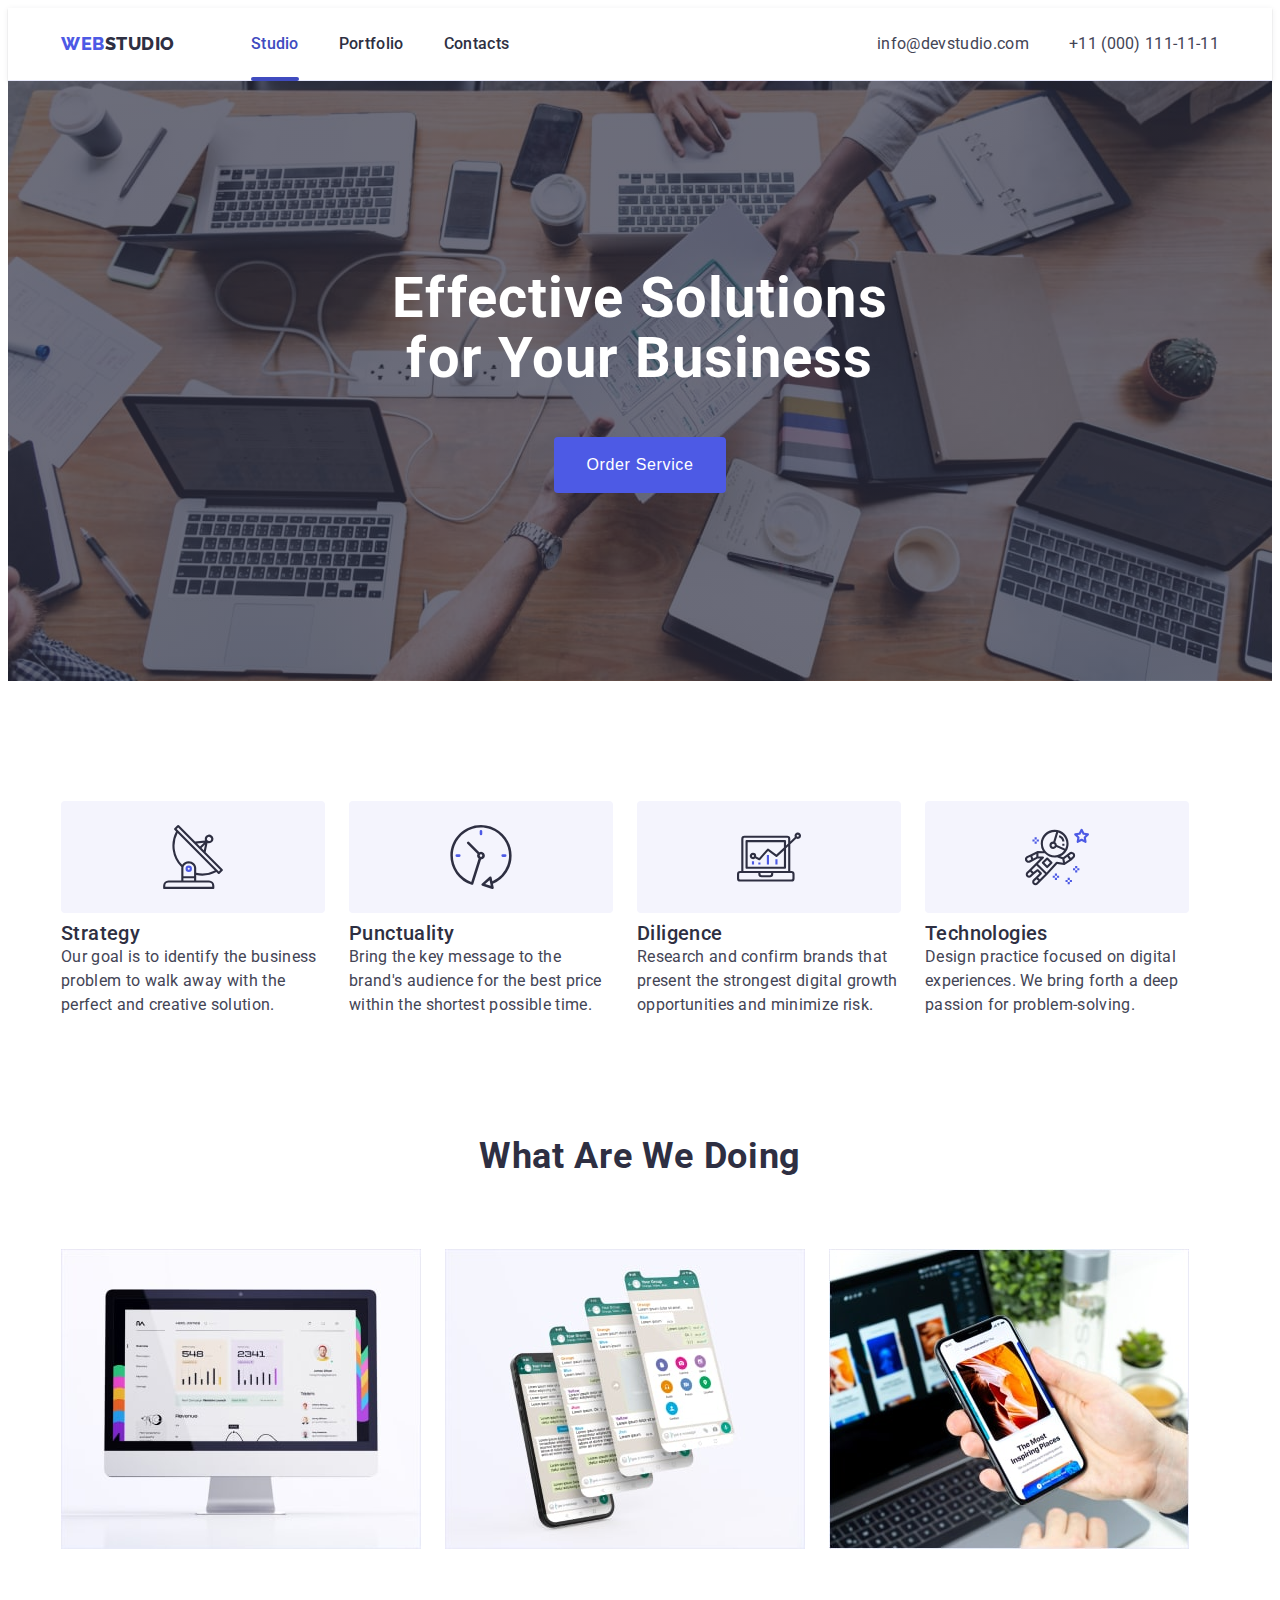
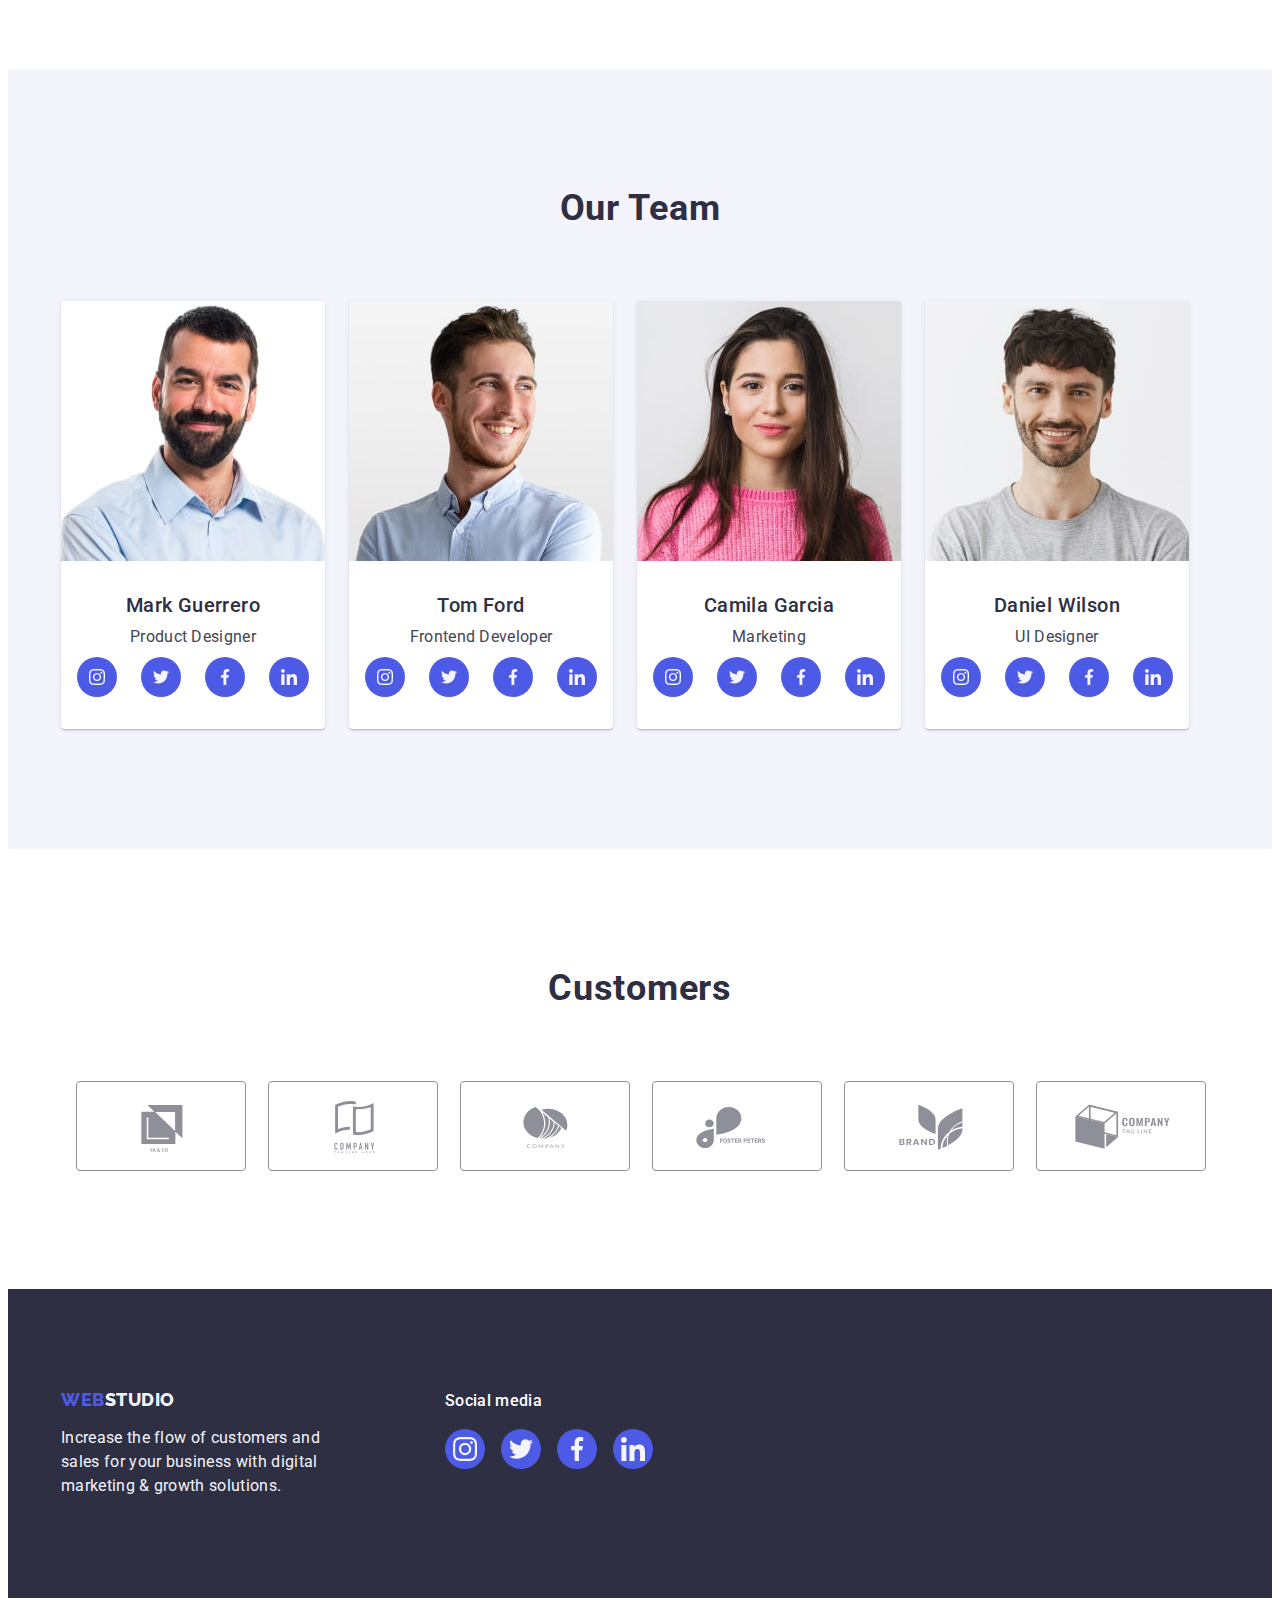
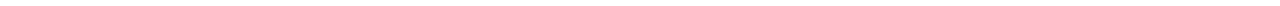
==== index.html @ 7dae589d "transition for checkbox added" ====
<!DOCTYPE html>
<html lang="en">
  <head>
    <meta charset="UTF-8" />
    <meta name="viewport" content="width=device-width, initial-scale=1.0" />
    <title>WebStudio</title>
    <link rel="preconnect" href="https://fonts.googleapis.com" />
    <link rel="preconnect" href="https://fonts.gstatic.com" crossorigin />
    <link
      href="https://fonts.googleapis.com/css2?family=Raleway:wght@800&family=Roboto:wght@400;500;700&display=swap"
      rel="stylesheet"
    />
    <link
      rel="stylesheet"
      href="https://cdnjs.cloudflare.com/ajax/libs/modern-normalize/2.0.0/modern-normalize.min.css"
      integrity="sha512-4xo8blKMVCiXpTaLzQSLSw3KFOVPWhm/TRtuPVc4WG6kUgjH6J03IBuG7JZPkcWMxJ5huwaBpOpnwYElP/m6wg=="
      crossorigin="anonymous"
      referrerpolicy="no-referrer"
    />
    <link rel="stylesheet" href="./css/styles.css" />
  </head>
  <body>
    <!-- Header -->
    <header class="page-header">
      <div class="header-container container">
        <nav class="page-nav">
          <a class="header-logo logo link" href="./index.html"
            >Web<span class="logo-part-theme-dark">Studio</span></a
          >
          <ul class="menu list">
            <li class="menu-item">
              <a class="menu-link link current" href="./index.html">Studio</a>
            </li>
            <li class="menu-item">
              <a class="menu-link link" href="./portfolio.html">Portfolio</a>
            </li>
            <li class="menu-item">
              <a class="menu-link link" href="">Contacts</a>
            </li>
          </ul>
        </nav>
        <address class="contacts-info">
          <ul class="contacts list">
            <li class="contacts-item">
              <a class="contacts-link link" href="mailto:info@devstudio.com"
                >info@devstudio.com</a
              >
            </li>
            <li class="contacts-item">
              <a class="contacts-link link" href="tel:+110001111111"
                >+11 (000) 111-11-11</a
              >
            </li>
          </ul>
        </address>
      </div>
    </header>
    <main>
      <!-- HERO -->
      <section class="hero-section">
        <div class="hero-container container">
          <h1 class="hero-title">Effective Solutions for Your Business</h1>
          <button class="modal-btn" type="button" data-modal-open>
            Order Service
          </button>
        </div>
      </section>
      <!-- BENEFITS -->
      <section class="benefits-section section">
        <div class="container">
          <h2 class="visually-hidden">Benefits</h2>
          <ul class="benefits-list list">
            <li class="benefits-item">
              <div class="benefits-wrapper">
                <svg class="benefits-icon" width="64" height="64">
                  <use href="./images/icons.svg#icon-antenna"></use>
                </svg>
              </div>
              <h3 class="item-title">Strategy</h3>
              <p class="item-description">
                Our goal is to identify the business problem to walk away with
                the perfect and creative solution.
              </p>
            </li>
            <li class="benefits-item">
              <div class="benefits-wrapper">
                <svg class="benefits-icon" width="64" height="64">
                  <use href="./images/icons.svg#icon-clock"></use>
                </svg>
              </div>
              <h3 class="item-title">Punctuality</h3>
              <p class="item-description">
                Bring the key message to the brand's audience for the best price
                within the shortest possible time.
              </p>
            </li>
            <li class="benefits-item">
              <div class="benefits-wrapper">
                <svg class="benefits-icon" width="64" height="64">
                  <use href="./images/icons.svg#icon-diagram"></use>
                </svg>
              </div>
              <h3 class="item-title">Diligence</h3>
              <p class="item-description">
                Research and confirm brands that present the strongest digital
                growth opportunities and minimize risk.
              </p>
            </li>
            <li class="benefits-item">
              <div class="benefits-wrapper">
                <svg class="benefits-icon" width="64" height="64">
                  <use href="./images/icons.svg#icon-astronaut"></use>
                </svg>
              </div>
              <h3 class="item-title">Technologies</h3>
              <p class="item-description">
                Design practice focused on digital experiences. We bring forth a
                deep passion for problem-solving.
              </p>
            </li>
          </ul>
        </div>
      </section>
      <!-- WHAT ARE WE DOING -->
      <section class="services-section section">
        <div class="container">
          <h2 class="section-title">What are we doing</h2>
          <ul class="services-list list">
            <li class="services-item">
              <img
                class="services-picture"
                src="./images/planning-min.jpg"
                alt="Planning"
                width="360"
                height="300"
              />
            </li>
            <li class="services-item">
              <img
                class="services-picture"
                src="./images/designing-min.jpg"
                alt="Designing"
                width="360"
                height="300"
              />
            </li>
            <li class="services-item">
              <img
                class="services-picture"
                src="./images/coding-min.jpg"
                alt="Coding"
                width="360"
                height="300"
              />
            </li>
          </ul>
        </div>
      </section>
      <!-- TEAM -->
      <section class="team-section section">
        <div class="container">
          <h2 class="section-title">Our Team</h2>
          <ul class="team-list list">
            <li class="team-item">
              <img
                class="team-photo"
                src="./images/mark.jpg"
                alt="Mark Guerrero Product Designer"
                width="264"
                height="260"
              />
              <div class="team-wrapper">
                <h3 class="team-title item-title">Mark Guerrero</h3>
                <p class="team-description item-description">
                  Product Designer
                </p>

                <ul class="team-socials-list list">
                  <li class="team-socials-item">
                    <a href="#" class="team-socials-link link">
                      <svg class="team-socials-icon" width="16" height="16">
                        <use href="./images/icons.svg#icon-instagram"></use>
                      </svg>
                    </a>
                  </li>
                  <li class="team-socials-item">
                    <a href="" class="team-socials-link link">
                      <svg class="team-socials-icon" width="16" height="16">
                        <use href="./images/icons.svg#icon-twitter"></use>
                      </svg>
                    </a>
                  </li>
                  <li class="team-socials-item">
                    <a href="" class="team-socials-link link">
                      <svg class="team-socials-icon" width="16" height="16">
                        <use href="./images/icons.svg#icon-facebook"></use>
                      </svg>
                    </a>
                  </li>
                  <li class="team-socials-item">
                    <a href="" class="team-socials-link link">
                      <svg class="team-socials-icon" width="16" height="16">
                        <use href="./images/icons.svg#icon-linkedin"></use>
                      </svg>
                    </a>
                  </li>
                </ul>
              </div>
            </li>
            <li class="team-item">
              <img
                class="team-photo"
                src="./images/tom.jpg"
                alt="Tom Ford Frontend Developer"
                width="264"
                height="260"
              />
              <div class="team-wrapper">
                <h3 class="team-title item-title">Tom Ford</h3>
                <p class="team-description item-description">
                  Frontend Developer
                </p>

                <ul class="team-socials-list list">
                  <li class="team-socials-item">
                    <a href="#" class="team-socials-link link">
                      <svg class="team-socials-icon" width="16" height="16">
                        <use href="./images/icons.svg#icon-instagram"></use>
                      </svg>
                    </a>
                  </li>
                  <li class="team-socials-item">
                    <a href="" class="team-socials-link link">
                      <svg class="team-socials-icon" width="16" height="16">
                        <use href="./images/icons.svg#icon-twitter"></use>
                      </svg>
                    </a>
                  </li>
                  <li class="team-socials-item">
                    <a href="" class="team-socials-link link">
                      <svg class="team-socials-icon" width="16" height="16">
                        <use href="./images/icons.svg#icon-facebook"></use>
                      </svg>
                    </a>
                  </li>
                  <li class="team-socials-item">
                    <a href="" class="team-socials-link link">
                      <svg class="team-socials-icon" width="16" height="16">
                        <use href="./images/icons.svg#icon-linkedin"></use>
                      </svg>
                    </a>
                  </li>
                </ul>
              </div>
            </li>
            <li class="team-item">
              <img
                class="team-photo"
                src="./images/camila.jpg"
                alt="Camila Garcia Marketing"
                width="264"
                height="260"
              />
              <div class="team-wrapper">
                <h3 class="team-title item-title">Camila Garcia</h3>
                <p class="team-description item-description">Marketing</p>

                <ul class="team-socials-list list">
                  <li class="team-socials-item">
                    <a href="" class="team-socials-link link">
                      <svg class="team-socials-icon" width="16" height="16">
                        <use href="./images/icons.svg#icon-instagram"></use>
                      </svg>
                    </a>
                  </li>
                  <li class="team-socials-item">
                    <a href="" class="team-socials-link link">
                      <svg class="team-socials-icon" width="16" height="16">
                        <use href="./images/icons.svg#icon-twitter"></use>
                      </svg>
                    </a>
                  </li>
                  <li class="team-socials-item">
                    <a href="" class="team-socials-link link">
                      <svg class="team-socials-icon" width="16" height="16">
                        <use href="./images/icons.svg#icon-facebook"></use>
                      </svg>
                    </a>
                  </li>
                  <li class="team-socials-item">
                    <a href="" class="team-socials-link link">
                      <svg class="team-socials-icon" width="16" height="16">
                        <use href="./images/icons.svg#icon-linkedin"></use>
                      </svg>
                    </a>
                  </li>
                </ul>
              </div>
            </li>
            <li class="team-item">
              <img
                class="team-photo"
                src="./images/daniel.jpg"
                alt="Daniel Wilson UI Designer"
                width="264"
                height="260"
              />
              <div class="team-wrapper">
                <h3 class="team-title item-title">Daniel Wilson</h3>
                <p class="team-description item-description">UI Designer</p>

                <ul class="team-socials-list list">
                  <li class="team-socials-item">
                    <a href="" class="team-socials-link link">
                      <svg class="team-socials-icon" width="16" height="16">
                        <use href="./images/icons.svg#icon-instagram"></use>
                      </svg>
                    </a>
                  </li>
                  <li class="team-socials-item">
                    <a href="" class="team-socials-link link">
                      <svg class="team-socials-icon" width="16" height="16">
                        <use href="./images/icons.svg#icon-twitter"></use>
                      </svg>
                    </a>
                  </li>
                  <li class="team-socials-item">
                    <a href="" class="team-socials-link link">
                      <svg class="team-socials-icon" width="16" height="16">
                        <use href="./images/icons.svg#icon-facebook"></use>
                      </svg>
                    </a>
                  </li>
                  <li class="team-socials-item">
                    <a href="" class="team-socials-link link">
                      <svg class="team-socials-icon" width="16" height="16">
                        <use href="./images/icons.svg#icon-linkedin"></use>
                      </svg>
                    </a>
                  </li>
                </ul>
              </div>
            </li>
          </ul>
        </div>
      </section>

      <!-- CUSTOMERS -->
      <section class="customers-section section">
        <div class="container">
          <h2 class="section-title">Customers</h2>

          <ul class="customers-list list">
            <li class="customers-item">
              <a href="" class="customers-link">
                <svg class="customers-icon" width="104" height="56">
                  <use href="./images/icons.svg#icon-logo-1"></use>
                </svg>
              </a>
            </li>
            <li class="customers-item">
              <a href="" class="customers-link">
                <svg class="customers-icon" width="104" height="56">
                  <use href="./images/icons.svg#icon-logo-2"></use>
                </svg>
              </a>
            </li>
            <li class="customers-item">
              <a href="" class="customers-link">
                <svg class="customers-icon" width="104" height="56">
                  <use href="./images/icons.svg#icon-logo-3"></use>
                </svg>
              </a>
            </li>
            <li class="customers-item">
              <a href="" class="customers-link">
                <svg class="customers-icon" width="104" height="56">
                  <use href="./images/icons.svg#icon-logo-4"></use>
                </svg>
              </a>
            </li>
            <li class="customers-item">
              <a href="" class="customers-link">
                <svg class="customers-icon" width="104" height="56">
                  <use href="./images/icons.svg#icon-logo-5"></use>
                </svg>
              </a>
            </li>
            <li class="customers-item">
              <a href="" class="customers-link">
                <svg class="customers-icon" width="104" height="56">
                  <use href="./images/icons.svg#icon-logo-6"></use>
                </svg>
              </a>
            </li>
          </ul>
        </div>
      </section>
    </main>
    <!-- Footer -->
    <footer class="page-footer">
      <div class="footer-container container">
        <div class="footer-left-side">
          <a class="footer-logo logo link" href="./"
            >Web<span class="logo-part-theme-light">Studio</span></a
          >
          <p class="footer-item item-description-theme-light item-description">
            Increase the flow of customers and sales for your business with
            digital marketing & growth solutions.
          </p>
        </div>
        <div class="footer-right-side">
          <p class="footer-socials">Social media</p>
          <ul class="footer-socials-list list">
            <li class="footer-socials-item">
              <a href="#" class="footer-socials-link">
                <svg class="footer-socials-icon" width="24" height="24">
                  <use href="./images/icons.svg#icon-instagram"></use>
                </svg>
              </a>
            </li>
            <li class="footer-socials-item">
              <a href="#" class="footer-socials-link">
                <svg class="footer-socials-icon" width="24" height="24">
                  <use href="./images/icons.svg#icon-twitter"></use>
                </svg>
              </a>
            </li>
            <li class="footer-socials-item">
              <a href="#" class="footer-socials-link">
                <svg class="footer-socials-icon" width="24" height="24">
                  <use href="./images/icons.svg#icon-facebook"></use>
                </svg>
              </a>
            </li>
            <li class="footer-socials-item">
              <a href="#" class="footer-socials-link">
                <svg class="footer-socials-icon" width="24" height="24">
                  <use href="./images/icons.svg#icon-linkedin"></use>
                </svg>
              </a>
            </li>
          </ul>
        </div>
      </div>
    </footer>

    <div class="backdrop is-hidden" data-modal>
      <div class="modal">
        <button class="modal-close-btn button" type="button" data-modal-close>
          <svg class="modal-close-icon" width="8" height="8">
            <use href="./images/icons.svg#icon-close"></use>
          </svg>
        </button>
        <p class="modal-caption">
          Leave your contacts and we will call you back
        </p>
        <form class="modal-form" name="contacts-form">
          <div class="modal-field-wrapper">
            <label for="user-name" class="modal-label">Name</label>
            <div class="modal-field">
              <input
                class="modal-input"
                type="text"
                name="user-name"
                id="user-name"
              />
              <svg class="modal-icon" width="18" height="24">
                <use href="./images/icons.svg#icon-person"></use>
              </svg>
            </div>
          </div>
          <div class="modal-field-wrapper">
            <label for="user-phone" class="modal-label">Phone</label>
            <div class="modal-field">
              <input
                type="tel"
                class="modal-input"
                name="user-phone"
                id="user-phone"
              />
              <svg class="modal-icon" width="18" height="24">
                <use href="./images/icons.svg#icon-phone"></use>
              </svg>
            </div>
          </div>
          <div class="modal-field-wrapper">
            <label for="user-email" class="modal-label">Email</label>
            <div class="modal-field">
              <input
                type="email"
                class="modal-input"
                name="user-email"
                id="user-email"
              />
              <svg class="modal-icon" width="18" height="24">
                <use href="./images/icons.svg#icon-email"></use>
              </svg>
            </div>
          </div>
          <div class="modal-comment">
            <label class="modal-label" for="user-comment"> Comment </label>
            <textarea
              class="modal-comment-field"
              name="user-comment"
              id="user-comment"
              rows="7"
              placeholder="Text input"
            ></textarea>
          </div>
          <div class="modal-agreement-wrapper">
            <input
              id="user-privacy"
              type="checkbox"
              class="modal-agreement-input visually-hidden"
              value="true"
              name="user-privacy"
            />
            <label class="modal-agreement" for="user-privacy">
              <span class="modal-checkbox">
                <svg class="modal-checkbox-icon" width="10" height="8">
                  <use href="./images/icons.svg#icon-click"></use>
                </svg>
              </span>
              <span class="modal-agreement-text"
                >I accept the terms and conditions of the
              </span>
              <a
                href=""
                class="modal-agreement-link"
                target="_blank"
                rel="noopener noreferrer"
                >Privacy Policy</a
              >
            </label>
          </div>
          <button class="modal-btn form-btn" type="submit">Send</button>
        </form>
      </div>
    </div>
    <script src="./js/modal.js"></script>
  </body>
</html>
---- css/styles.css ----
:root {
  --dark: #2e2f42;
  --primary-brand: #4d5ae5;
  --pressed-state: #404bbf;
  --success: #31d0aa;
  --text: #434455;
  --subtle-text: #8e8f99;
  --accent: #e7e9fc;
  --light: #f4f4fd;
  --white-background: #ffffff;
  --modal-background: #fcfcfc;
  --trns-fast: 300ms ease;
  --trns-slow: 800ms ease-out;
}

h1,
h2,
h3,
h4,
h5,
h6,
p {
  margin-top: 0;
  margin-bottom: 0;
}

ul,
ol {
  margin-top: 0;
  margin-bottom: 0;
  padding-left: 0;
}

img {
  display: block;
  max-width: 100%;
  object-fit: cover;
}

button {
  cursor: pointer;
}
a {
  color: currentColor;
}
.list {
  list-style-type: none;
}

.link {
  text-decoration: none;
}

.visually-hidden {
  position: absolute;
  width: 1px;
  height: 1px;
  margin: -1px;
  border: 0;
  padding: 0;
  white-space: nowrap;
  clip-path: inset(100%);
  clip: rect(0 0 0 0);
  overflow: hidden;
}

body {
  font-family: 'Roboto', sans-serif;
  color: var(--text);
  background-color: var(--white-background);
}

.container {
  width: 1158px;
  margin-left: auto;
  margin-right: auto;
  padding-left: 15px;
  padding-right: 15px;
  /* outline: solid red; */
}
.section {
  padding-bottom: 120px;
}
/* ======================COMPONENTS======================= */
.logo {
  color: var(--primary-brand);
  font-family: Raleway, sans-serif;
  font-size: 18px;
  font-weight: 800;
  line-height: 1.17;
  letter-spacing: 0.03em;
  text-transform: uppercase;
}

.logo-part-theme-dark {
  color: var(--dark);
}

.logo-part-theme-light {
  color: var(--light);
}
.modal-btn {
  background-color: var(--primary-brand);
  color: var(--white-background);
  font-size: 16px;
  font-weight: 500;
  line-height: 1.5;
  letter-spacing: 0.04em;
  border: none;
  padding: 16px 32px;
  border-radius: 4px;
  min-width: 169px;
  height: 56px;
  transition: background-color 250ms cubic-bezier(0.4, 0, 0.2, 1);
}

.modal-btn:hover,
.modal-btn:focus {
  background-color: var(--pressed-state);
}

.item-title {
  color: var(--dark);
  font-size: 20px;
  font-weight: 500;
  line-height: 1.2;
  letter-spacing: 0.02em;
}

.item-description {
  font-size: 16px;
  line-height: 1.5;
  letter-spacing: 0.02em;
}
.item-description-theme-dark {
  color: var(--text);
}
.item-description-theme-light {
  color: var(--light);
}
.section-title {
  color: var(--dark);
  text-align: center;
  font-size: 36px;
  line-height: 1.11;
  letter-spacing: 0.02em;
  text-transform: capitalize;
  margin-bottom: 72px;
}

/* ======================/COMPONENTS======================= */

/* ======================HEADER======================= */
.page-header {
  box-shadow: 0px 2px 1px rgba(46, 47, 66, 0.08),
    0px 1px 1px rgba(46, 47, 66, 0.16), 0px 1px 6px rgba(46, 47, 66, 0.08);
}
.header-container {
  display: flex;
  justify-content: space-between;
  align-items: center;
}
.contacts-info {
  font-style: normal;
}
.page-nav {
  display: flex;
  align-items: center;
}
.menu {
  display: flex;
  gap: 40px;
}
.header-logo {
  margin-right: 76px;
  padding: 25px 0;
}

.menu-link {
  position: relative;
  display: block;
  padding: 24px 0;
  color: var(--dark);
  font-size: 16px;
  font-weight: 500;
  line-height: 1.5;
  letter-spacing: 0.02em;
  transition: color 250ms cubic-bezier(0.4, 0, 0.2, 1);
}

.menu-link:hover,
.menu-link:focus {
  color: var(--pressed-state);
}
.contacts {
  display: flex;
  gap: 40px;
}

.contacts-link {
  font-size: 16px;
  font-weight: 400;
  line-height: 1.5;
  letter-spacing: 0.02em;
  padding: 24px 0;
  transition: color 250ms cubic-bezier(0.4, 0, 0.2, 1);
}

.contacts-link:hover,
.contacts-link:focus {
  color: var(--pressed-state);
}
.current {
  color: var(--pressed-state);
}
.current::after {
  display: block;
  content: '';
  position: absolute;
  width: 100%;
  height: 4px;
  background-color: var(--pressed-state);
  bottom: -1px;
  border-radius: 2px;
}

/* ======================/HEADER======================= */

/* ======================HERO======================= */
.hero-section {
  background-color: var(--dark);
  padding: 188px 0;
  background-image: linear-gradient(
      rgba(46, 47, 66, 0.7),
      rgba(46, 47, 66, 0.7)
    ),
    url(../images/hero.jpg);
  background-repeat: no-repeat;
  background-size: cover;
  background-position: center;
  max-width: 1440px;
}
.hero-container {
  display: flex;
  flex-direction: column;
  align-items: center;
}

.hero-title {
  color: var(--white-background);
  text-align: center;
  font-size: 56px;
  line-height: 1.07;
  letter-spacing: 0.02em;
  margin-bottom: 48px;
  max-width: 496px;
}

/* ======================/HERO======================= */
/* ======================BENEFITS======================= */
.benefits-section {
  padding-top: 120px;
}
.benefits-list {
  display: flex;
  gap: 24px;
}
.benefits-wrapper {
  display: flex;
  justify-content: center;
  align-items: center;
  width: 264px;
  height: 112px;
  border-radius: 4px;
  background: var(--light);
  margin-bottom: 8px;
}
.benefits-item {
  width: 264px;
}
/* ======================/BENEFITS======================= */
/* ======================WHAT ARE WE DOING======================= */

.services-list {
  display: flex;
  gap: 24px;
}
/* ======================/WHAT ARE WE DOING======================= */
/* ======================OUR TEAM======================= */
.team-section {
  background-color: var(--light);
  padding-top: 120px;
}
.team-list {
  display: flex;
  gap: 24px;
}

.team-item {
  border-radius: 0px 0px 4px 4px;
  box-shadow: 0px 2px 1px 0px rgba(46, 47, 66, 0.08),
    0px 1px 1px 0px rgba(46, 47, 66, 0.16),
    0px 1px 6px 0px rgba(46, 47, 66, 0.08);
}
.team-wrapper {
  display: flex;
  flex-direction: column;
  align-items: center;
  gap: 8px;
  padding: 32px 0;
}

.team-item {
  background-color: var(--white-background);
}
.team-title {
  text-align: center;
}

.team-description {
  text-align: center;
}
.team-socials-list {
  display: flex;
  align-items: center;
  justify-content: center;
  gap: 24px;
}
.team-socials-link {
  display: flex;
  align-items: center;
  justify-content: center;
  padding: 12px;
  background-color: var(--primary-brand);
  border-radius: 50%;
  transition: background-color 250ms cubic-bezier(0.4, 0, 0.2, 1);
}
.team-socials-link:hover,
.team-socials-link:focus {
  background-color: var(--pressed-state);
}
.team-socials-icon {
  fill: var(--light);
}
/* ======================/OUR TEAM======================= */
/* ======================CUSTOMERS======================= */
.customers-section {
  padding-top: 120px;
}
.customers-list {
  display: flex;
  gap: 24px;
  justify-content: center;
  align-items: center;
}
.customers-item {
  width: 168px;
  height: 88px;
}
.customers-link {
  width: 100%;
  height: 100%;
  border-radius: 4px;
  border: 1px solid var(--subtle-text);
  display: flex;
  justify-content: center;
  align-items: center;
  color: var(--subtle-text);
  transition: border-color 250ms cubic-bezier(0.4, 0, 0.2, 1),
    color 250ms cubic-bezier(0.4, 0, 0.2, 1);
}
.customers-icon {
  fill: currentColor;
}

/* .customers-icon:hover,
.customers-icon:focus {
  fill: var(--pressed-state);
} */

.customers-link:hover,
.customers-link:focus {
  border-color: var(--pressed-state);
  color: var(--pressed-state);
}
/* ======================/CUSTOMERS======================= */
/* ======================PORTFOLIO======================= */
.portfolio-section {
  padding-top: 96px;
}
.filter-btn {
  color: var(--primary-brand);
  text-align: center;
  font-size: 16px;
  font-weight: 500;
  line-height: 1.5;
  letter-spacing: 0.04em;
  background-color: var(--light);
  border-radius: 4px;
  border: 1px solid var(--CORNFLOWER, #e7e9fc);
  padding: 12px 24px;
  transition: color 250ms cubic-bezier(0.4, 0, 0.2, 1),
    background-color 250ms cubic-bezier(0.4, 0, 0.2, 1),
    border-color 250ms cubic-bezier(0.4, 0, 0.2, 1),
    box-shadow 250ms cubic-bezier(0.4, 0, 0.2, 1);
}

.filter-btn:hover,
.filter-btn:focus {
  color: var(--white-background);
  background-color: var(--pressed-state);
  border: 1px solid transparent;
  box-shadow: 0px 2px 2px 0px rgba(0, 0, 0, 0.12),
    0px 2px 1px 0px rgba(0, 0, 0, 0.08), 0px 3px 1px 0px rgba(0, 0, 0, 0.1);
}
.portfolio-filter {
  display: flex;
  gap: 24px;
  justify-content: center;
  margin-bottom: 72px;
}
.projects-list {
  display: flex;
  flex-wrap: wrap;
  gap: 48px 24px;
}
.projects-item {
  width: calc((100% - 48px) / 3);
}
.projects-link:hover .overlay-text,
.projects-link:focus .overlay-text {
  transform: translateY(0%);
}

.projects-link {
  display: block;
  transition: box-shadow 250ms cubic-bezier(0.4, 0, 0.2, 1);
}
.projects-link:hover,
.projects-link:focus {
  box-shadow: 0px 1px 6px rgba(46, 47, 66, 0.08),
    0px 1px 1px rgba(46, 47, 66, 0.16), 0px 2px 1px rgba(46, 47, 66, 0.08);
}
.projects-picture-wrapper {
  position: relative;
  overflow: hidden;
}
.projects-wrapper {
  border: 1px solid var(--accent);
  border-top: none;
  padding: 32px 16px;
}

.overlay-text {
  position: absolute;
  top: 0;
  width: 100%;
  height: 100%;

  display: flex;
  justify-content: center;
  padding: 40px 32px;

  color: var(--light);
  background-color: var(--primary-brand);
  font-size: 16px;
  line-height: 1.5;
  letter-spacing: 0.02em;
  transform: translateY(100%);
  transition: transform 250ms cubic-bezier(0.4, 0, 0.2, 1);
}
/* ======================/PORTFOLIO======================= */

/* ======================FOOTER======================= */
.footer-container {
  display: flex;
  align-items: baseline;
}
.footer-left-side {
  margin-right: 120px;
}
.page-header {
  border-bottom: 1px solid var(--accent);
}
.page-footer {
  background: var(--dark);
}
.page-footer {
  padding: 100px 0;
}
.footer-logo {
  margin-bottom: 16px;
  display: inline-block;
}
.footer-item {
  max-width: 264px;
}
.footer-socials-list {
  display: flex;
  gap: 16px;
}
.footer-socials {
  color: var(--white-background);
  font-weight: 500;
  line-height: 1.5;
  letter-spacing: 0.02em;
  margin-bottom: 16px;
}
.footer-socials-link {
  display: flex;
  align-items: center;
  justify-content: center;
  padding: 8px;
  background-color: var(--primary-brand);
  border-radius: 50%;
  transition: background-color 250ms cubic-bezier(0.4, 0, 0.2, 1);
}
.footer-socials-link:hover,
.footer-socials-link:focus {
  background-color: var(--success);
}
.footer-socials-icon {
  fill: var(--light);
}
/* ======================/FOOTER======================= */
/* ======================MODAL WINDOW======================= */
.backdrop {
  position: fixed;
  top: 0;
  left: 0;
  opacity: 1;

  width: 100%;
  height: 100%;
  background-color: #2e2f4266;
  transition: opacity 250ms cubic-bezier(0.4, 0, 0.2, 1),
    visibility 250ms cubic-bezier(0.4, 0, 0.2, 1);
}
.backdrop.is-hidden {
  opacity: 0;
  visibility: hidden;
  pointer-events: none;
  /* transition-delay: 200ms; */
}
.modal {
  position: absolute;
  top: 50%;
  left: 50%;
  padding: 72px 24px 24px 24px;
  transform: translate(-50%, -50%);
  width: 408px;
  min-height: 584px;
  border-radius: 4px;
  background: var(--modal-background);
  box-shadow: 0px 2px 1px 0px rgba(0, 0, 0, 0.2),
    0px 1px 3px 0px rgba(0, 0, 0, 0.12), 0px 1px 1px 0px rgba(0, 0, 0, 0.14);
  transition: transform 250ms cubic-bezier(0.4, 0, 0.2, 1);
}
.modal-close-btn {
  position: absolute;
  top: 24px;
  right: 24px;
  display: flex;
  justify-content: center;
  align-items: center;
  border: 1px solid rgba(0, 0, 0, 0.1);
  width: 24px;
  height: 24px;
  border-radius: 50%;
  background-color: var(--accent);
  fill: var(--dark);
  padding: 0;
  transition: background-color 250ms cubic-bezier(0.4, 0, 0.2, 1),
    border 250ms cubic-bezier(0.4, 0, 0.2, 1);
}

.modal-close-btn:hover,
.modal-close-btn:focus {
  background-color: var(--pressed-state);
  fill: var(--white-background);
  border: none;
}
.modal-close-icon {
  transition: fill 250ms cubic-bezier(0.4, 0, 0.2, 1);
}
.modal-caption {
  display: block;
  margin-bottom: 16px;
  color: var(--dark);
  text-align: center;
  font-weight: 500;
  line-height: 1.5;
  letter-spacing: 0.02em;
}
.modal-form {
  color: var(--subtle-text);

  font-size: 12px;
  line-height: 1.17;
  letter-spacing: 0.04em;
  padding-top: 0;
}
.modal-field-wrapper {
  margin-bottom: 8px;
}
.modal-label {
  display: block;
  margin-bottom: 4px;
}
.modal-field {
  position: relative;
}
.modal-input {
  width: 100%;
  height: 40px;
  border-radius: 4px;
  border: 1px solid rgba(46, 47, 66, 0.4);
  outline: transparent;
  padding: 11px 38px;
  background-color: transparent;
  transition: border-color 250ms cubic-bezier(0.4, 0, 0.2, 1);
}
.modal-input:focus-within,
.modal-comment-field:focus-within {
  border-color: var(--primary-brand);
}
.modal-input:focus-within + .modal-icon {
  fill: var(--primary-brand);
}
.modal-icon {
  position: absolute;
  top: 50%;
  left: 16px;
  transform: translateY(-50%);
  fill: var(--dark);
  transition: fill 250ms cubic-bezier(0.4, 0, 0.2, 1);
}

.modal-comment {
  margin-bottom: 16px;
}
.modal-comment-field::placeholder {
  color: rgba(46, 47, 66, 0.4);
  font-size: 12px;
  line-height: 1.7;
  letter-spacing: 0.04em;
}
.modal-comment-field {
  display: block;
  width: 100%;
  height: 120px;
  padding: 8px 16px;

  font-size: 12px;
  line-height: 1.17;
  letter-spacing: 0.04em;
  color: rgba(46, 47, 66, 0.4);
  background-color: transparent;

  border-radius: 4px;
  border: 1px solid rgba(46, 47, 66, 0.4);
  resize: none;
  outline: transparent;
  transition: border-color 250ms cubic-bezier(0.4, 0, 0.2, 1);
}
.modal-agreement-wrapper {
  margin-bottom: 24px;
}
.modal-agreement {
  display: block;
  font-size: 12px;
  line-height: 1.17;
  letter-spacing: 0.04em;
  color: var(--subtle-text);
}
.modal-agreement-input {
  appearance: none;
}
.modal-checkbox {
  display: inline-flex;
  justify-content: center;
  align-items: center;
  width: 16px;
  height: 16px;
  border-radius: 2px;
  border: 1px solid rgba(46, 47, 66, 0.4);
  margin-right: 8px;
  outline: none;
  fill: transparent;
  transition: background-color 250ms cubic-bezier(0.4, 0, 0.2, 1),
    border 250ms cubic-bezier(0.4, 0, 0.2, 1),
    fill 250ms cubic-bezier(0.4, 0, 0.2, 1);
}
.modal-checkbox-icon {
}

.modal-agreement-text {
}
.modal-agreement-link {
  color: var(--primary-brand);
  margin-left: 4px;
}
.form-btn {
  display: block;
  margin: 0 auto;
}
/* ======================/MODAL WINDOW======================= */
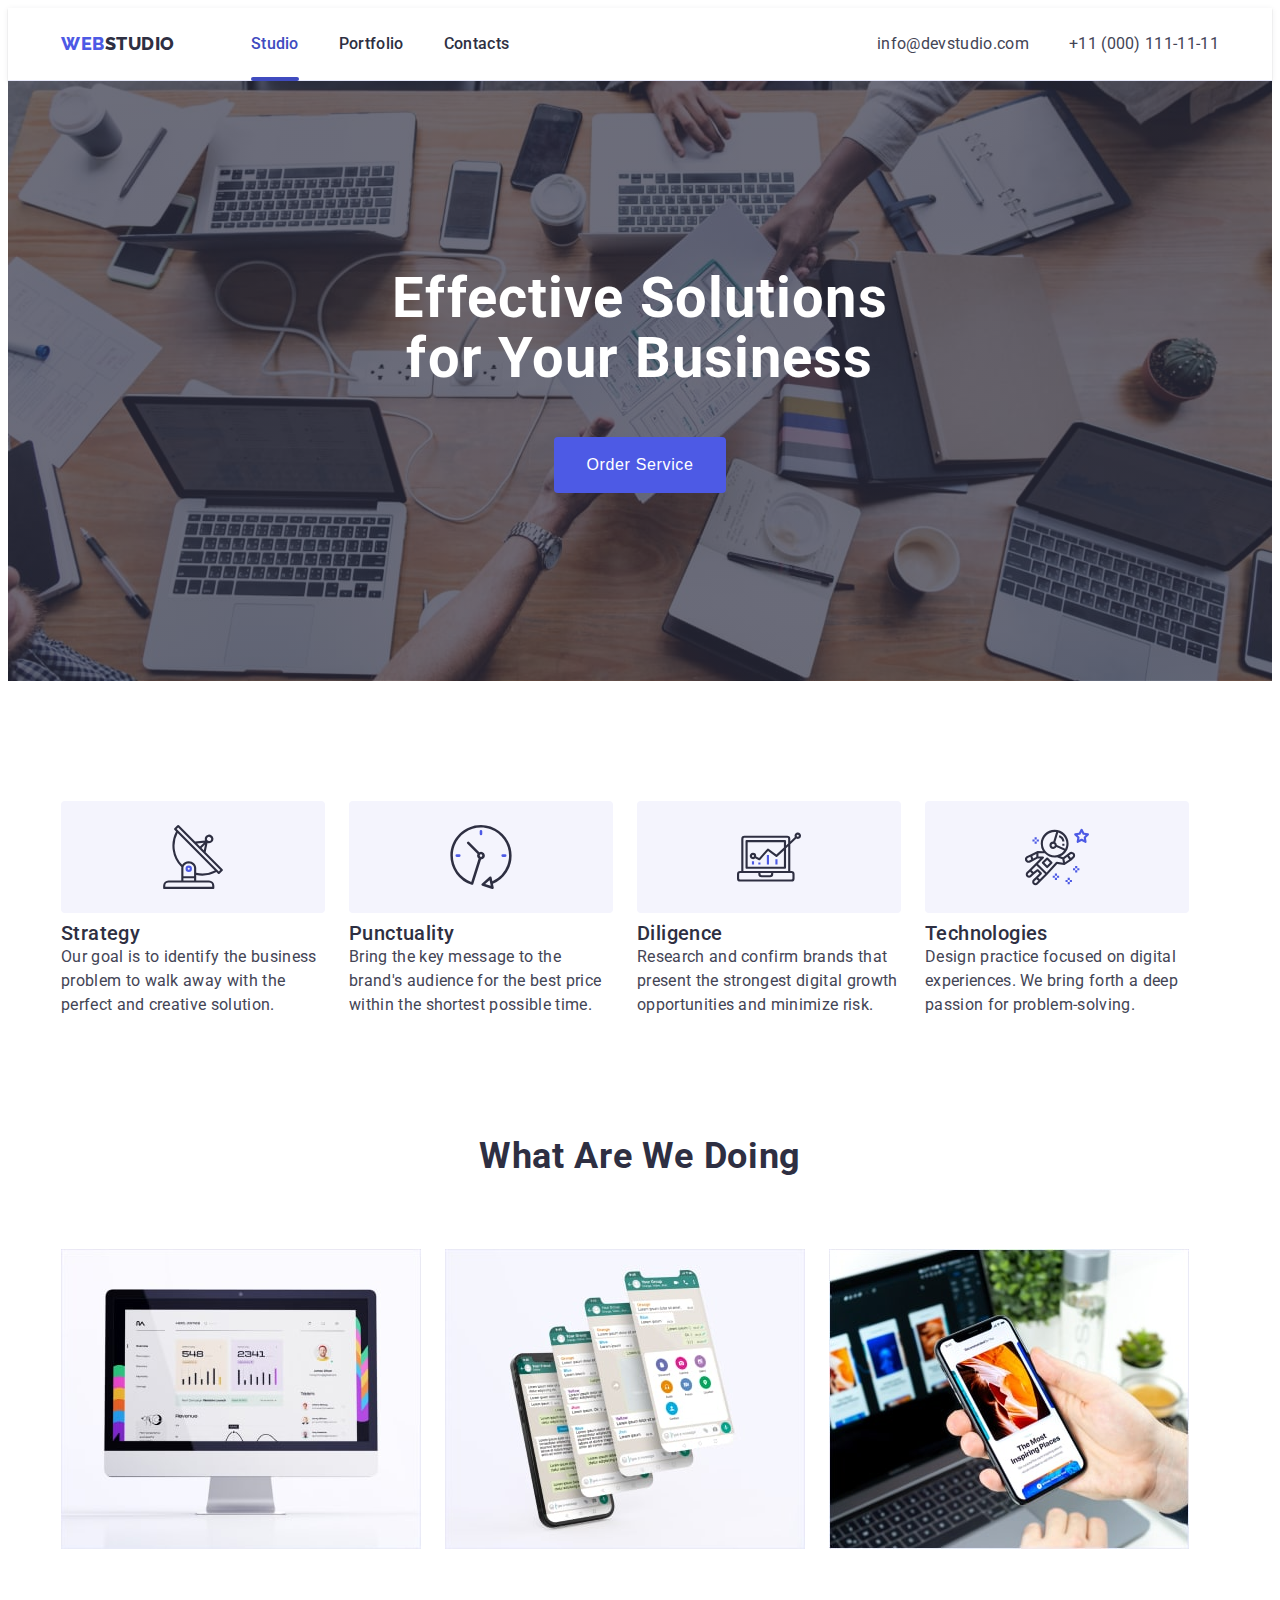
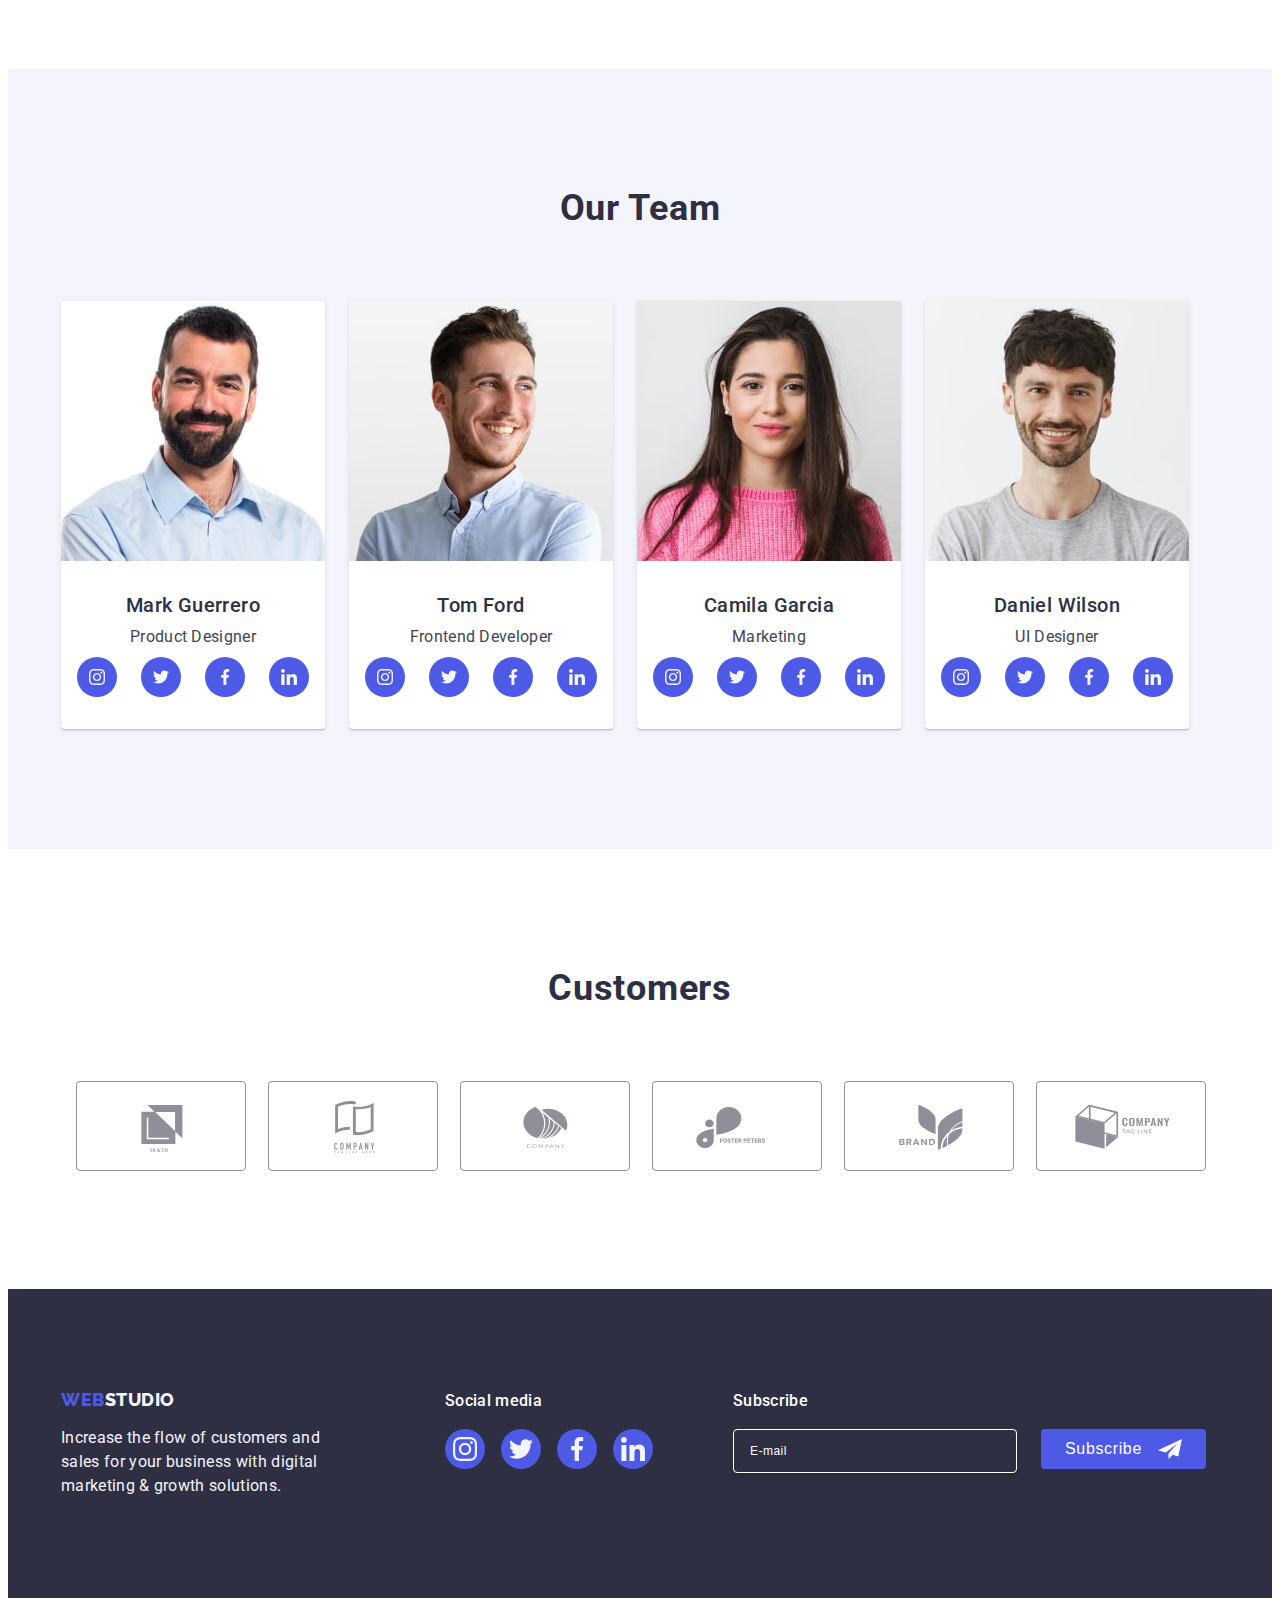
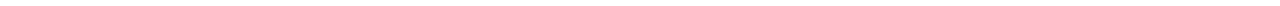
==== commit 62cc159f: "footer form layout and styles" ====
--- a/index.html
+++ b/index.html
@@ -409,7 +409,7 @@
             digital marketing & growth solutions.
           </p>
         </div>
-        <div class="footer-right-side">
+        <div class="footer-middle">
           <p class="footer-socials">Social media</p>
           <ul class="footer-socials-list list">
             <li class="footer-socials-item">
@@ -442,9 +442,28 @@
             </li>
           </ul>
         </div>
+        <div class="footer-right-side">
+          <p class="subscribe-caption">Subscribe</p>
+          <form class="footer-form">
+            <label for="" class="footer-form-label">
+              <input
+                type="email"
+                name="subscribe-user-email"
+                class="footer-form-input"
+                placeholder="E-mail"
+              />
+            </label>
+            <button class="footer-btn" type="submit">
+              Subscribe
+              <svg class="footer-form-icon" width="24" height="24">
+                <use href="./images/icons.svg#icon-plane"></use>
+              </svg>
+            </button>
+          </form>
+        </div>
       </div>
     </footer>
-
+    <!-- MODAL WINDOW -->
     <div class="backdrop is-hidden" data-modal>
       <div class="modal">
         <button class="modal-close-btn button" type="button" data-modal-close>
--- a/css/styles.css
+++ b/css/styles.css
@@ -522,6 +522,59 @@
 .footer-socials-icon {
   fill: var(--light);
 }
+.footer-middle {
+  padding-right: 80px;
+}
+.subscribe-caption {
+  margin-bottom: 16px;
+  font-weight: 500;
+  font-size: 16px;
+  line-height: 1.5;
+  letter-spacing: 0.02em;
+  color: var(--white-background);
+}
+.footer-form {
+  display: flex;
+  gap: 24px;
+}
+.footer-form-label {
+}
+.footer-form-input {
+  width: 264px;
+  height: 40px;
+  border: 1px solid var(--white-background);
+  background-color: transparent;
+  font-size: 12px;
+  line-height: 1.5;
+  letter-spacing: 0.04em;
+  padding-left: 16px;
+  box-shadow: 0px 4px 4px 0px rgba(0, 0, 0, 0.15);
+  border-radius: 4px;
+  color: var(--white-background);
+}
+.footer-form-input::placeholder {
+  color: var(--white-background);
+}
+.footer-btn {
+  min-width: 165px;
+  height: 40px;
+  display: flex;
+  justify-content: center;
+  align-items: center;
+  font-size: 16px;
+  font-weight: 500;
+  line-height: 1.5;
+  letter-spacing: 0.04em;
+  color: var(--white-background);
+  background-color: var(--primary-brand);
+  border: none;
+  border-radius: 4px;
+  padding: 8px 24px;
+}
+.footer-form-icon {
+  margin-left: 16px;
+  fill: var(--white-background);
+}
 /* ======================/FOOTER======================= */
 /* ======================MODAL WINDOW======================= */
 .backdrop {
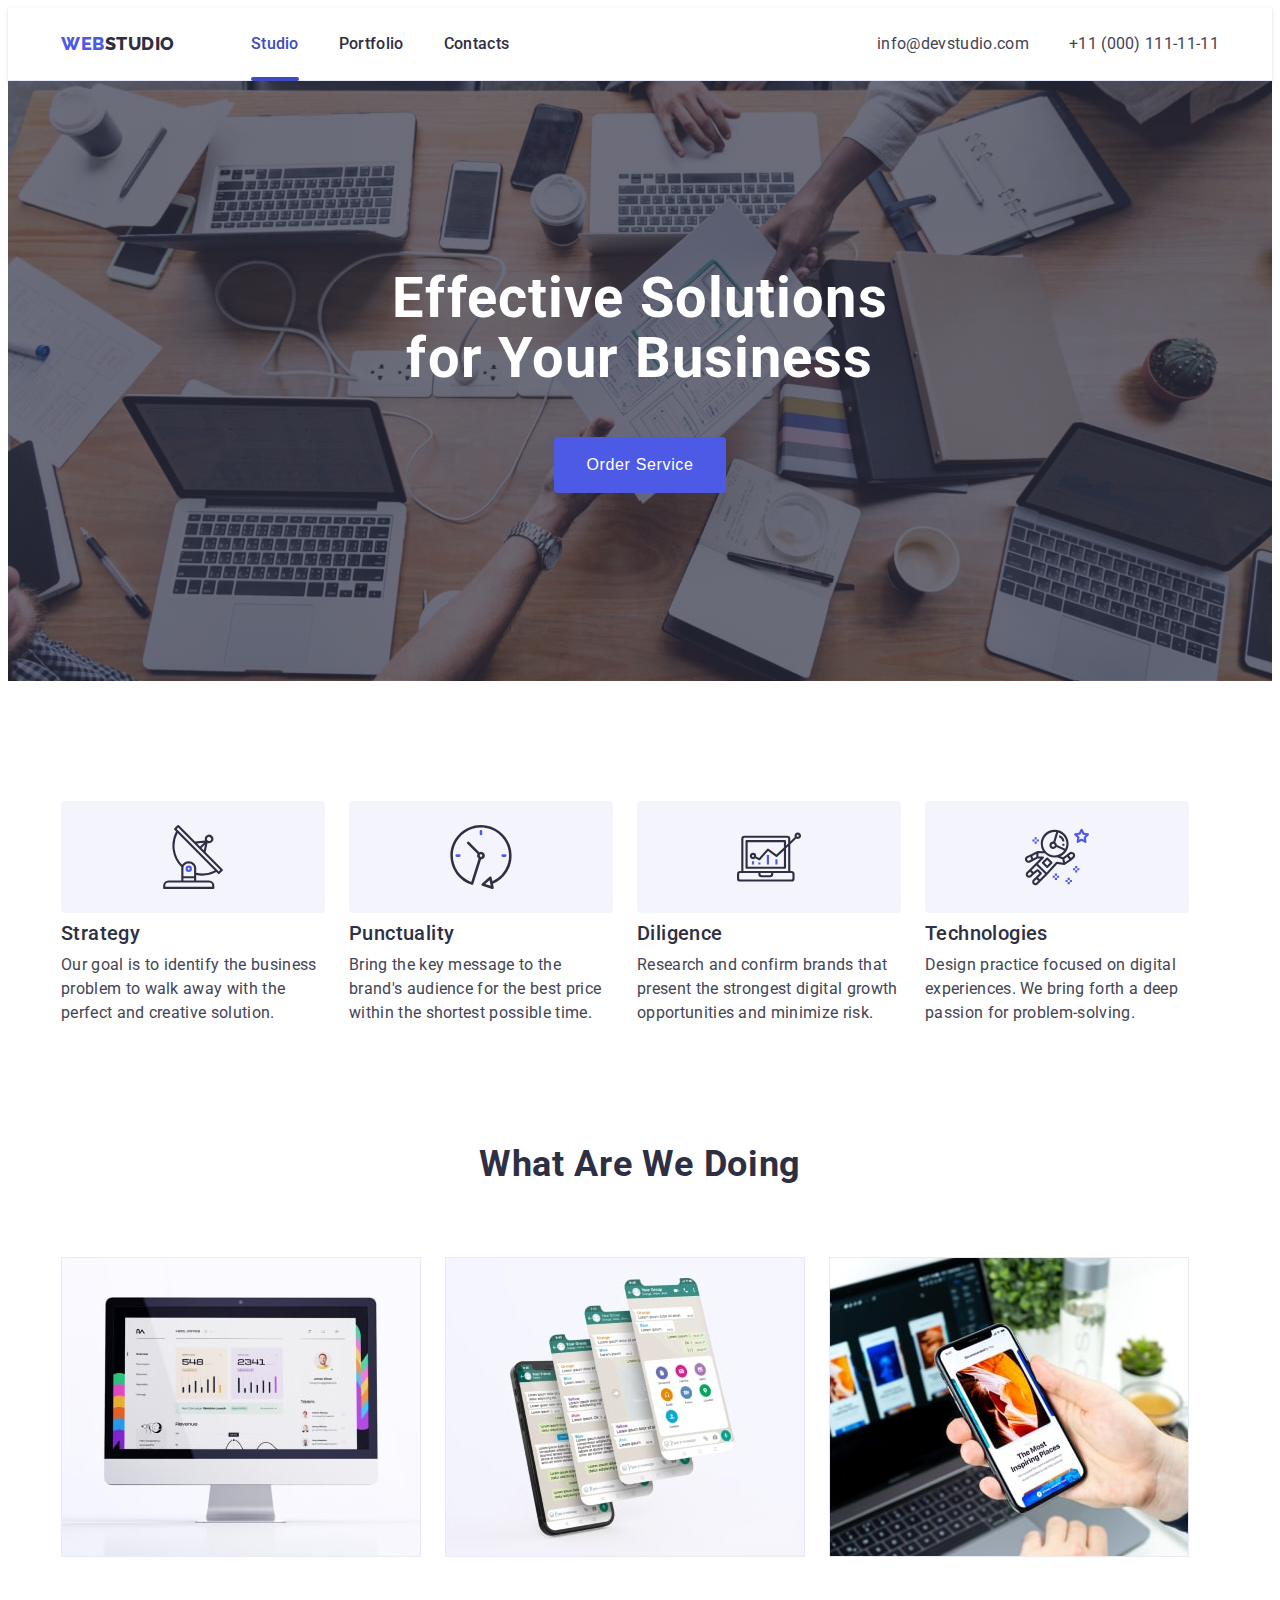
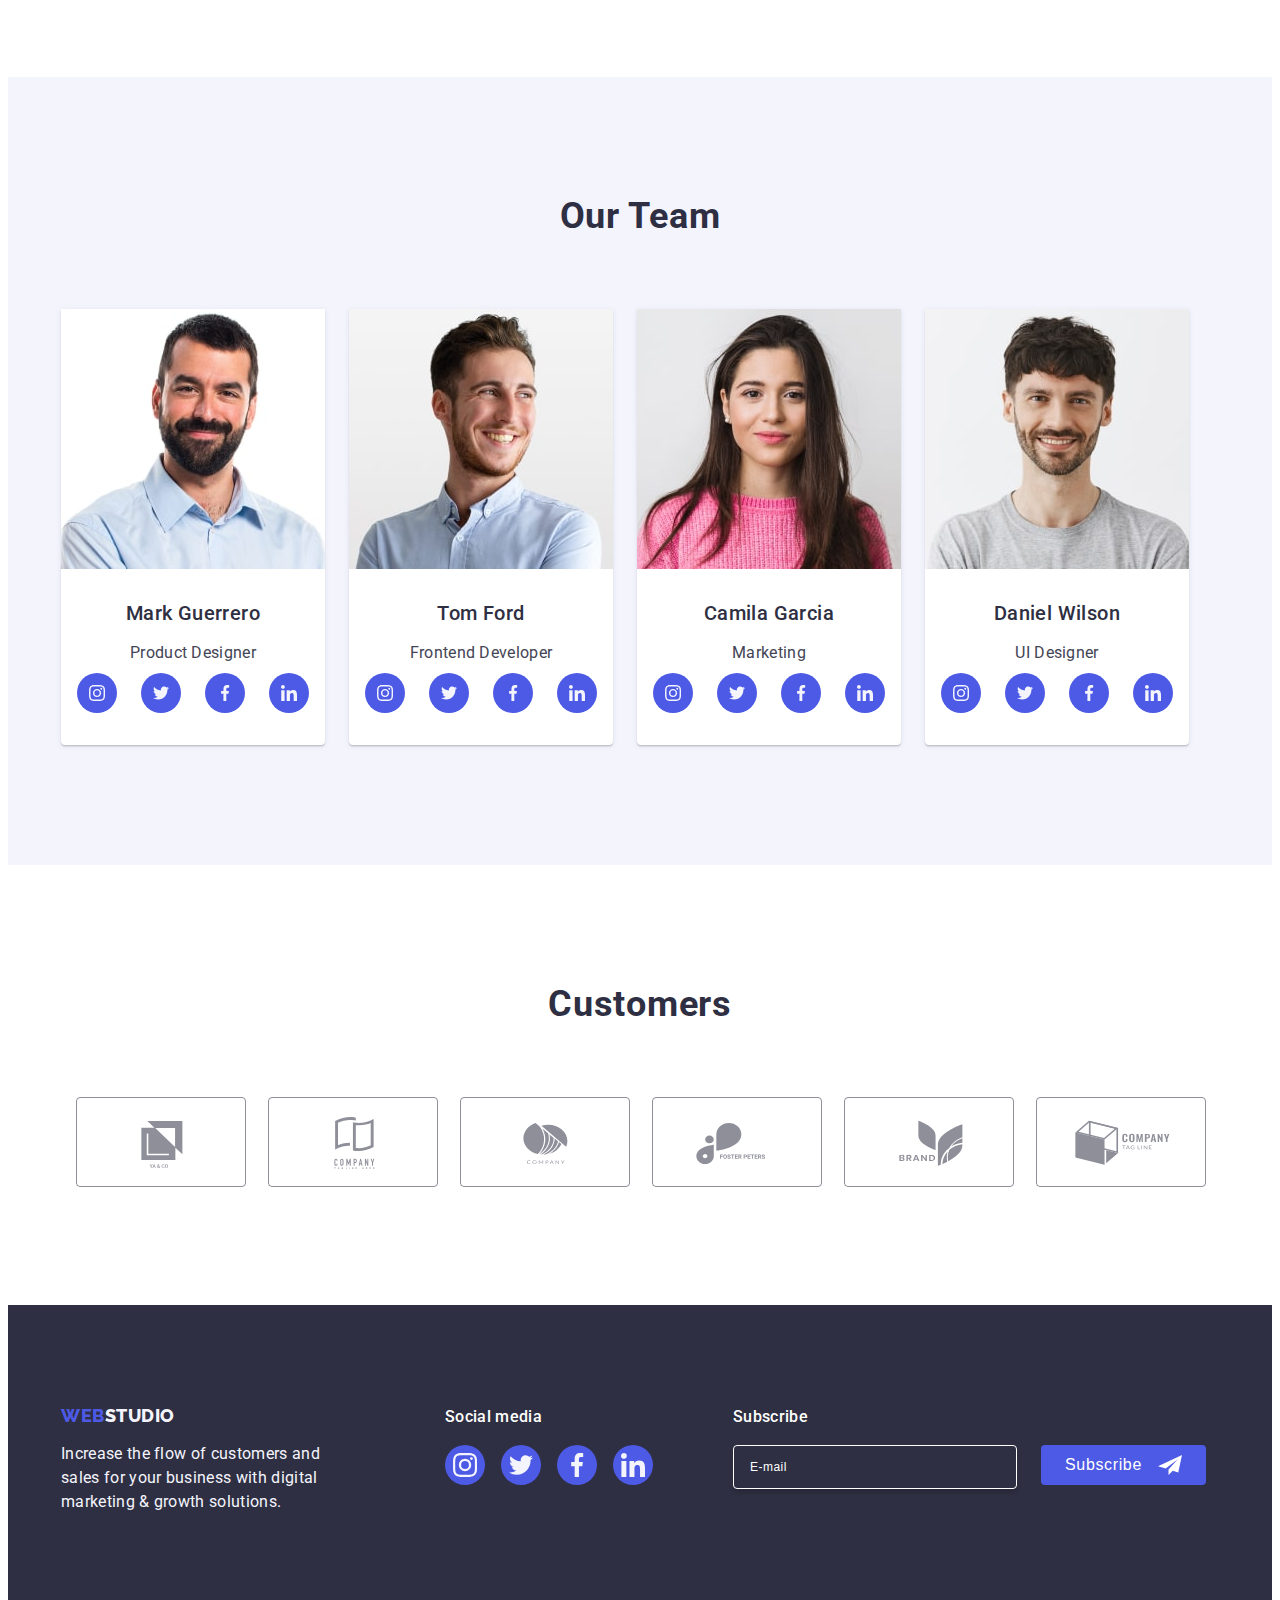
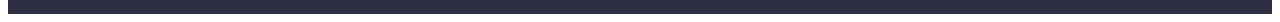
==== commit ebfa30d5: "checkbox styles" ====
--- a/index.html
+++ b/index.html
@@ -445,12 +445,13 @@
         <div class="footer-right-side">
           <p class="subscribe-caption">Subscribe</p>
           <form class="footer-form">
-            <label for="" class="footer-form-label">
+            <label for="subscribe-user-email" class="footer-form-label">
               <input
                 type="email"
                 name="subscribe-user-email"
                 class="footer-form-input"
                 placeholder="E-mail"
+                id="subscribe-user-email"
               />
             </label>
             <button class="footer-btn" type="submit">
@@ -528,29 +529,31 @@
             ></textarea>
           </div>
           <div class="modal-agreement-wrapper">
-            <input
-              id="user-privacy"
-              type="checkbox"
-              class="modal-agreement-input visually-hidden"
-              value="true"
-              name="user-privacy"
-            />
             <label class="modal-agreement" for="user-privacy">
-              <span class="modal-checkbox">
-                <svg class="modal-checkbox-icon" width="10" height="8">
+              <input
+                id="user-privacy"
+                type="checkbox"
+                class="modal-agreement-input visually-hidden"
+                value="true"
+                name="user-privacy"
+              />
+
+              <div class="modal-checkbox-custom">
+                <svg class="modal-checkbox-icon" width="10" height="9">
                   <use href="./images/icons.svg#icon-click"></use>
                 </svg>
-              </span>
+              </div>
+
               <span class="modal-agreement-text"
                 >I accept the terms and conditions of the
+                <a
+                  href=""
+                  class="modal-agreement-link"
+                  target="_blank"
+                  rel="noopener noreferrer"
+                  >Privacy Policy</a
+                >
               </span>
-              <a
-                href=""
-                class="modal-agreement-link"
-                target="_blank"
-                rel="noopener noreferrer"
-                >Privacy Policy</a
-              >
             </label>
           </div>
           <button class="modal-btn form-btn" type="submit">Send</button>
--- a/css/styles.css
+++ b/css/styles.css
@@ -125,6 +125,7 @@
   font-weight: 500;
   line-height: 1.2;
   letter-spacing: 0.02em;
+  margin-bottom: 8px;
 }
 
 .item-description {
@@ -239,6 +240,7 @@
   background-size: cover;
   background-position: center;
   max-width: 1440px;
+  margin: 0 auto;
 }
 .hero-container {
   display: flex;
@@ -720,38 +722,41 @@
   margin-bottom: 24px;
 }
 .modal-agreement {
-  display: block;
+  display: flex;
+  gap: 8px;
+  align-items: center;
   font-size: 12px;
   line-height: 1.17;
   letter-spacing: 0.04em;
   color: var(--subtle-text);
 }
 .modal-agreement-input {
-  appearance: none;
-}
-.modal-checkbox {
-  display: inline-flex;
+}
+.modal-checkbox-custom {
+  display: flex;
   justify-content: center;
   align-items: center;
   width: 16px;
   height: 16px;
+  border: 1px solid rgba(46, 47, 66, 0.4);
   border-radius: 2px;
-  border: 1px solid rgba(46, 47, 66, 0.4);
-  margin-right: 8px;
-  outline: none;
+  cursor: pointer;
+}
+.modal-agreement-input:checked + .modal-checkbox-custom {
+  background-color: var(--pressed-state);
+  border: none;
+}
+.modal-agreement-input:checked + .modal-checkbox-custom > .modal-checkbox-icon {
+  fill: var(--white-background);
+}
+.modal-checkbox-icon {
   fill: transparent;
-  transition: background-color 250ms cubic-bezier(0.4, 0, 0.2, 1),
-    border 250ms cubic-bezier(0.4, 0, 0.2, 1),
-    fill 250ms cubic-bezier(0.4, 0, 0.2, 1);
-}
-.modal-checkbox-icon {
 }
 
 .modal-agreement-text {
 }
 .modal-agreement-link {
   color: var(--primary-brand);
-  margin-left: 4px;
 }
 .form-btn {
   display: block;
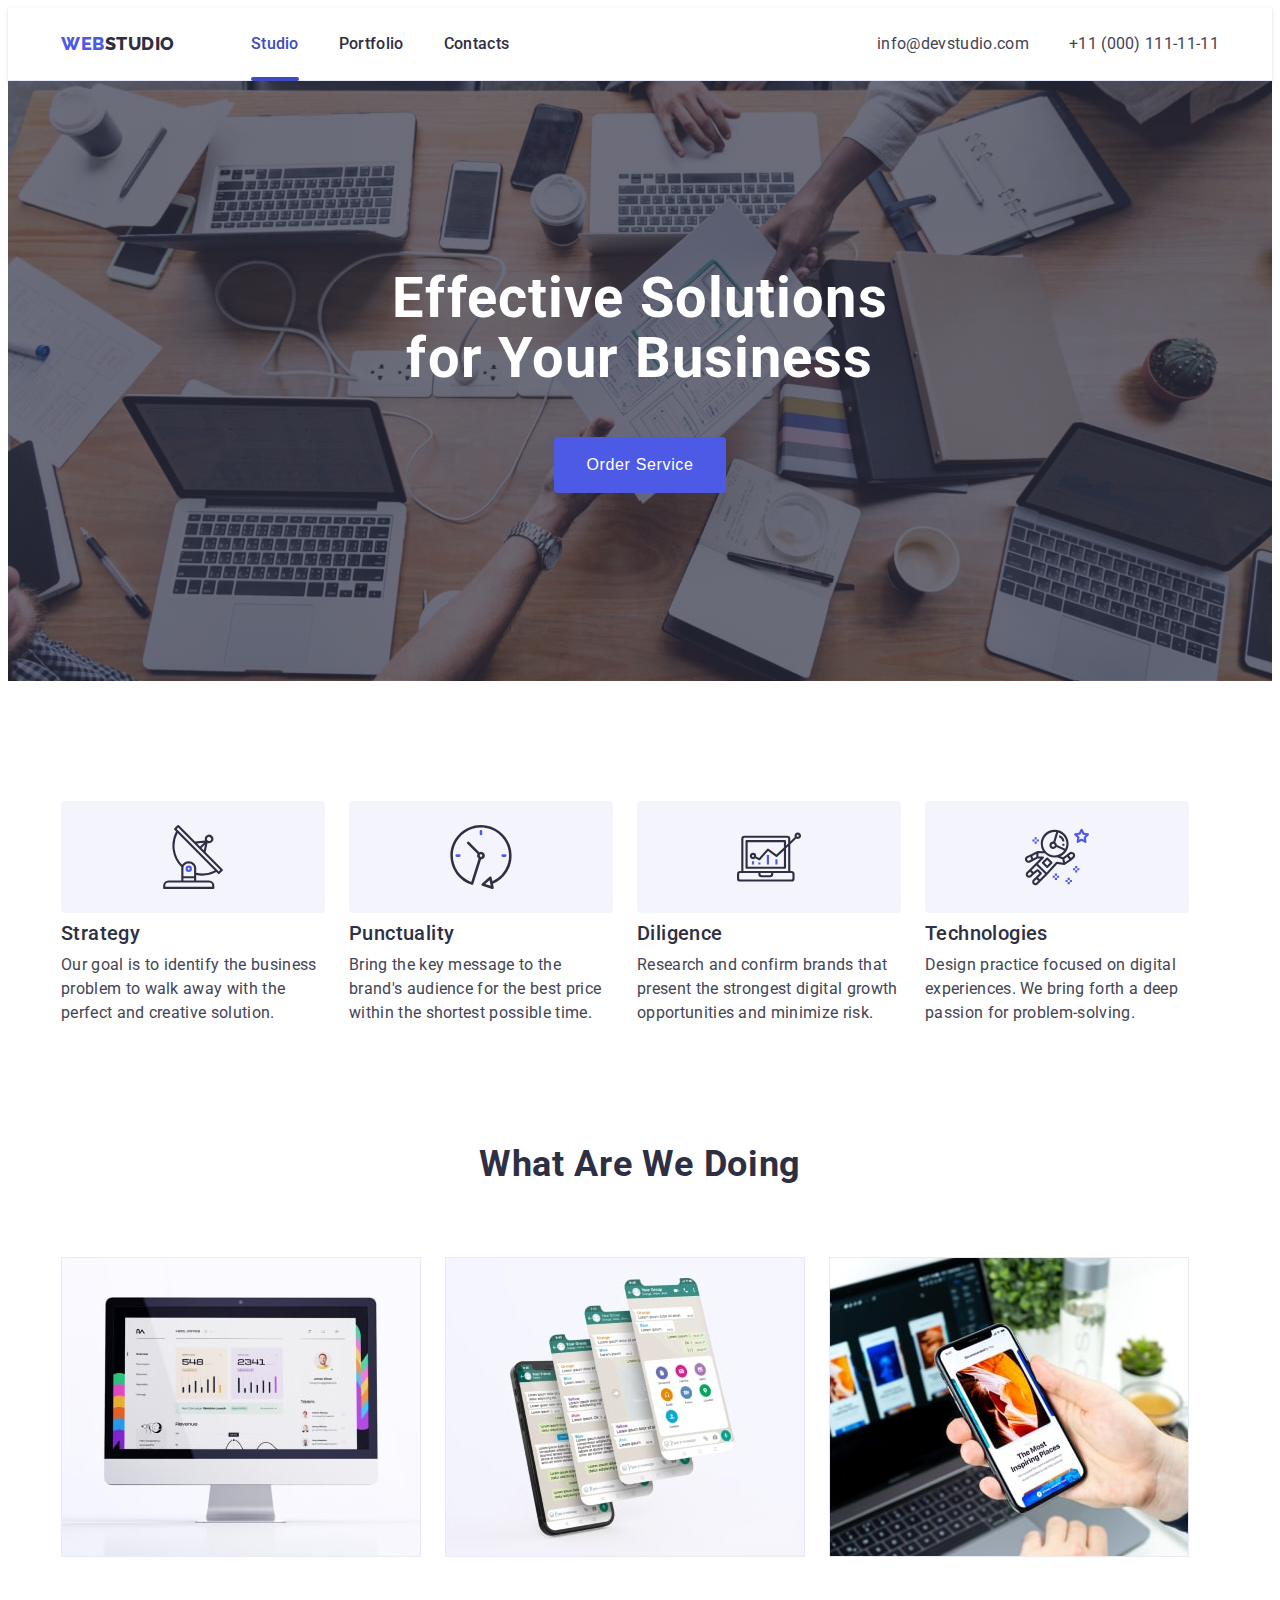
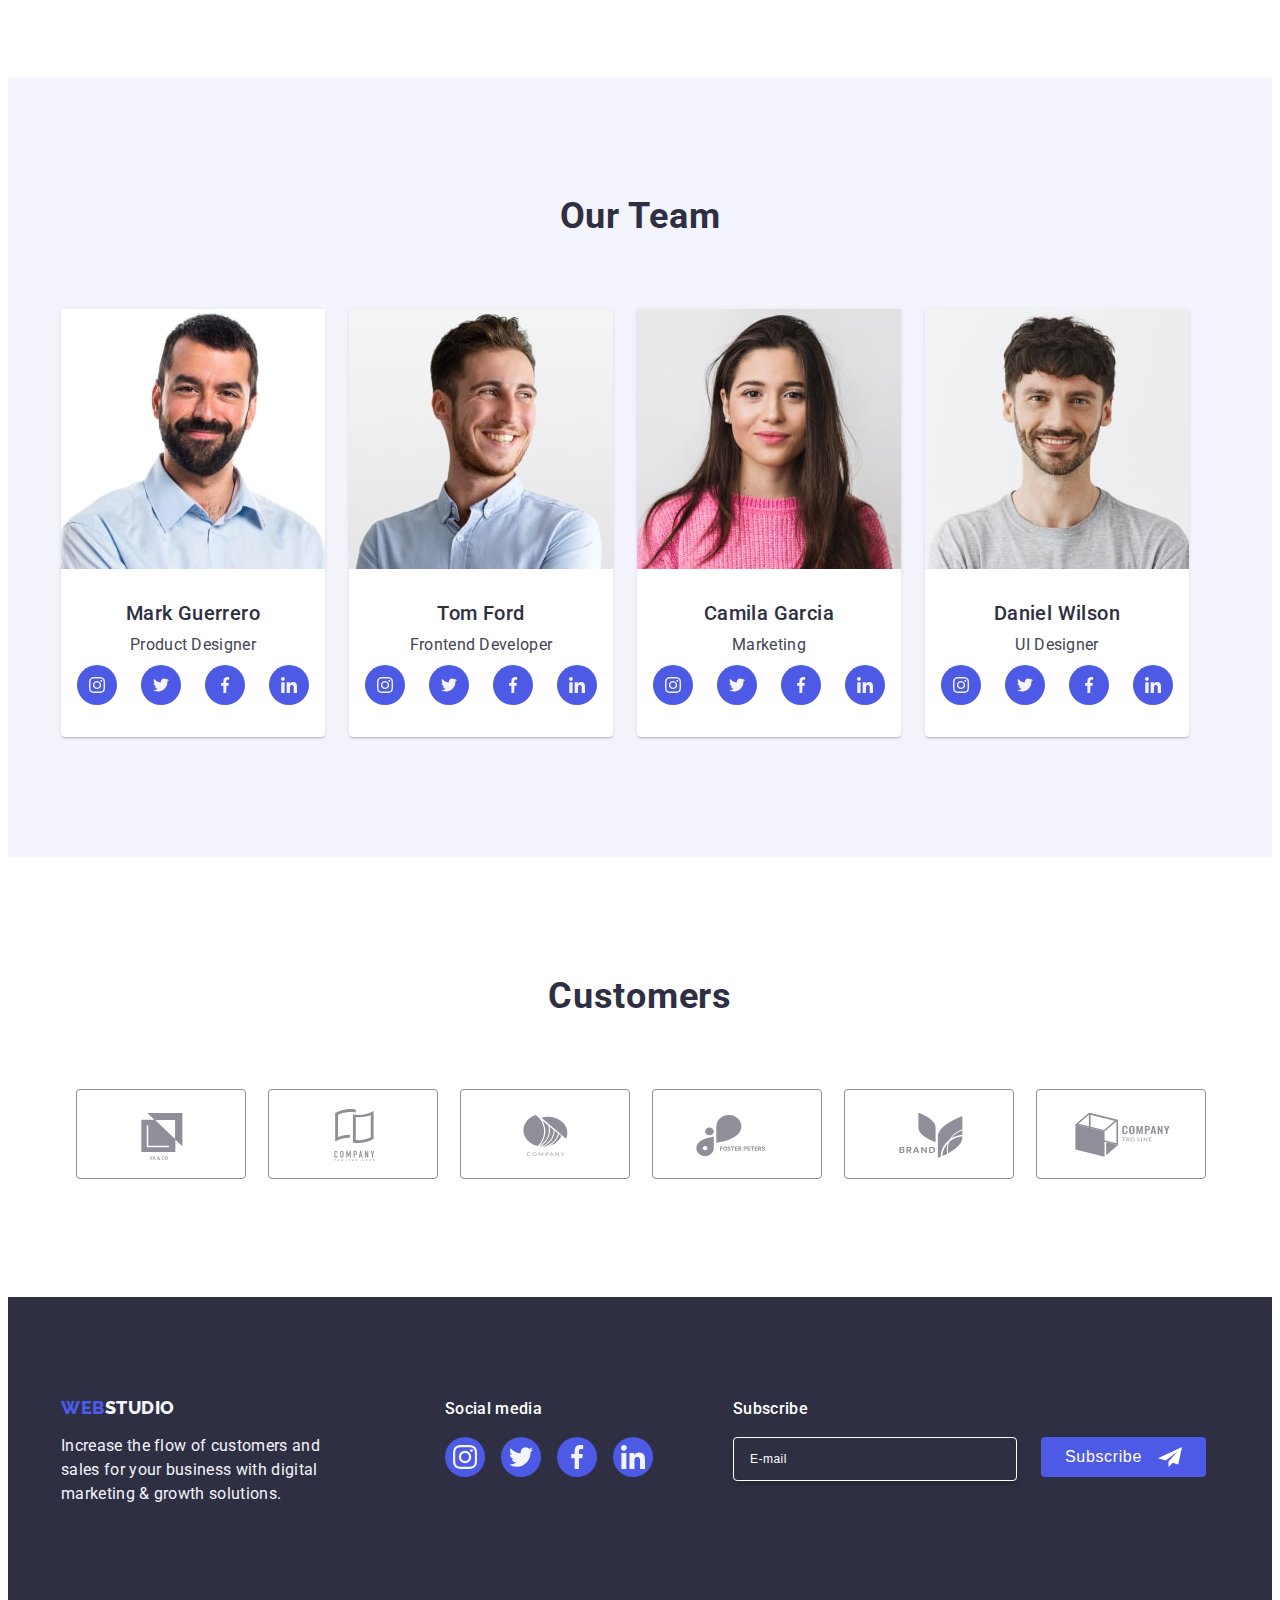
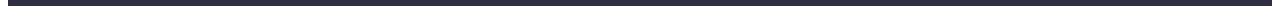
==== commit e78704b3: "margins changed, padding changed to margin in .footer-middle and validation for footer added" ====
--- a/index.html
+++ b/index.html
@@ -76,7 +76,7 @@
                   <use href="./images/icons.svg#icon-antenna"></use>
                 </svg>
               </div>
-              <h3 class="item-title">Strategy</h3>
+              <h3 class="benefits-title item-title">Strategy</h3>
               <p class="item-description">
                 Our goal is to identify the business problem to walk away with
                 the perfect and creative solution.
@@ -88,7 +88,7 @@
                   <use href="./images/icons.svg#icon-clock"></use>
                 </svg>
               </div>
-              <h3 class="item-title">Punctuality</h3>
+              <h3 class="benefits-title item-title">Punctuality</h3>
               <p class="item-description">
                 Bring the key message to the brand's audience for the best price
                 within the shortest possible time.
@@ -100,7 +100,7 @@
                   <use href="./images/icons.svg#icon-diagram"></use>
                 </svg>
               </div>
-              <h3 class="item-title">Diligence</h3>
+              <h3 class="benefits-title item-title">Diligence</h3>
               <p class="item-description">
                 Research and confirm brands that present the strongest digital
                 growth opportunities and minimize risk.
@@ -112,7 +112,7 @@
                   <use href="./images/icons.svg#icon-astronaut"></use>
                 </svg>
               </div>
-              <h3 class="item-title">Technologies</h3>
+              <h3 class="benefits-title item-title">Technologies</h3>
               <p class="item-description">
                 Design practice focused on digital experiences. We bring forth a
                 deep passion for problem-solving.
@@ -452,6 +452,7 @@
                 class="footer-form-input"
                 placeholder="E-mail"
                 id="subscribe-user-email"
+                required
               />
             </label>
             <button class="footer-btn" type="submit">
@@ -484,6 +485,7 @@
                 type="text"
                 name="user-name"
                 id="user-name"
+                required
               />
               <svg class="modal-icon" width="18" height="24">
                 <use href="./images/icons.svg#icon-person"></use>
@@ -498,6 +500,7 @@
                 class="modal-input"
                 name="user-phone"
                 id="user-phone"
+                required
               />
               <svg class="modal-icon" width="18" height="24">
                 <use href="./images/icons.svg#icon-phone"></use>
@@ -512,6 +515,7 @@
                 class="modal-input"
                 name="user-email"
                 id="user-email"
+                required
               />
               <svg class="modal-icon" width="18" height="24">
                 <use href="./images/icons.svg#icon-email"></use>
@@ -529,31 +533,30 @@
             ></textarea>
           </div>
           <div class="modal-agreement-wrapper">
+            <input
+              id="user-privacy"
+              type="checkbox"
+              class="modal-agreement-input visually-hidden"
+              value="true"
+              name="user-privacy"
+            />
+
             <label class="modal-agreement" for="user-privacy">
-              <input
-                id="user-privacy"
-                type="checkbox"
-                class="modal-agreement-input visually-hidden"
-                value="true"
-                name="user-privacy"
-              />
-
-              <div class="modal-checkbox-custom">
-                <svg class="modal-checkbox-icon" width="10" height="9">
+              <span class="modal-checkbox-custom">
+                <svg class="modal-checkbox-icon" width="10" height="8">
                   <use href="./images/icons.svg#icon-click"></use>
                 </svg>
-              </div>
-
-              <span class="modal-agreement-text"
-                >I accept the terms and conditions of the
-                <a
-                  href=""
-                  class="modal-agreement-link"
-                  target="_blank"
-                  rel="noopener noreferrer"
-                  >Privacy Policy</a
-                >
               </span>
+
+              I accept the terms and conditions of the
+              <a
+                href=""
+                class="modal-agreement-link"
+                target="_blank"
+                rel="noopener noreferrer"
+              >
+                Privacy Policy
+              </a>
             </label>
           </div>
           <button class="modal-btn form-btn" type="submit">Send</button>
--- a/css/styles.css
+++ b/css/styles.css
@@ -125,7 +125,6 @@
   font-weight: 500;
   line-height: 1.2;
   letter-spacing: 0.02em;
-  margin-bottom: 8px;
 }
 
 .item-description {
@@ -277,6 +276,9 @@
   background: var(--light);
   margin-bottom: 8px;
 }
+.benefits-title {
+  margin-bottom: 8px;
+}
 .benefits-item {
   width: 264px;
 }
@@ -426,6 +428,9 @@
   flex-wrap: wrap;
   gap: 48px 24px;
 }
+.projects-title {
+  margin-bottom: 8px;
+}
 .projects-item {
   width: calc((100% - 48px) / 3);
 }
@@ -525,7 +530,7 @@
   fill: var(--light);
 }
 .footer-middle {
-  padding-right: 80px;
+  margin-right: 80px;
 }
 .subscribe-caption {
   margin-bottom: 16px;
@@ -666,6 +671,7 @@
   position: relative;
 }
 .modal-input {
+  color: var(--dark);
   width: 100%;
   height: 40px;
   border-radius: 4px;
@@ -709,7 +715,7 @@
   font-size: 12px;
   line-height: 1.17;
   letter-spacing: 0.04em;
-  color: rgba(46, 47, 66, 0.4);
+  color: var(--dark);
   background-color: transparent;
 
   border-radius: 4px;
@@ -722,9 +728,7 @@
   margin-bottom: 24px;
 }
 .modal-agreement {
-  display: flex;
-  gap: 8px;
-  align-items: center;
+  display: block;
   font-size: 12px;
   line-height: 1.17;
   letter-spacing: 0.04em;
@@ -733,24 +737,27 @@
 .modal-agreement-input {
 }
 .modal-checkbox-custom {
-  display: flex;
-  justify-content: center;
-  align-items: center;
+  display: inline-flex;
+  align-items: center;
+  justify-content: center;
   width: 16px;
   height: 16px;
+
+  fill: transparent;
+
   border: 1px solid rgba(46, 47, 66, 0.4);
   border-radius: 2px;
-  cursor: pointer;
-}
-.modal-agreement-input:checked + .modal-checkbox-custom {
+  transition: background-color 250ms cubic-bezier(0.4, 0, 0.2, 1),
+    border 250ms cubic-bezier(0.4, 0, 0.2, 1),
+    fill 250ms cubic-bezier(0.4, 0, 0.2, 1);
+  margin-right: 5px;
+}
+.modal-checkbox-icon {
+}
+.modal-agreement-input:checked + .modal-agreement > .modal-checkbox-custom {
+  border: none;
   background-color: var(--pressed-state);
-  border: none;
-}
-.modal-agreement-input:checked + .modal-checkbox-custom > .modal-checkbox-icon {
-  fill: var(--white-background);
-}
-.modal-checkbox-icon {
-  fill: transparent;
+  fill: var(--light);
 }
 
 .modal-agreement-text {
